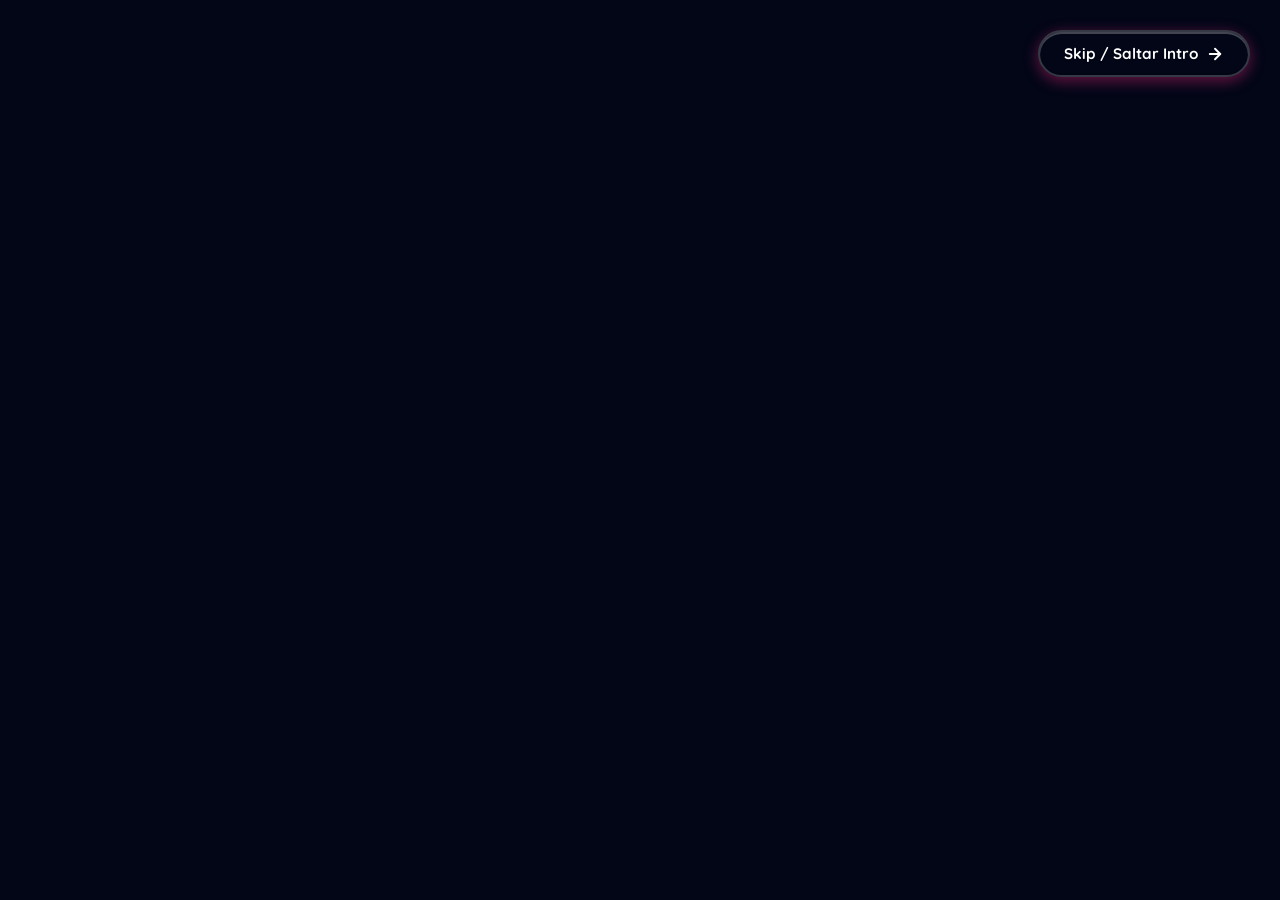
==== ui/html/app_GOland.html @ 0e0ae12b "feat: implementacion del workspace Pastel Sky, onboarding de GOnions y schema educativo para Supabas" ====
<!DOCTYPE html>
<html lang="es">
<head>
    <meta charset="UTF-8">
    <meta name="viewport" content="width=device-width, initial-scale=1.0">
    <title>GOland - Introducción</title>
    <!-- Importación de Google Fonts -->
    <link rel="preconnect" href="https://fonts.googleapis.com">
    <link rel="preconnect" href="https://fonts.gstatic.com" crossorigin>
    <link href="https://fonts.googleapis.com/css2?family=Outfit:wght@400;600;700&family=Quicksand:wght@500;700&display=swap" rel="stylesheet">
    <link rel="stylesheet" href="/static/css/style.css">
    <style>
        body, html {
            margin: 0;
            padding: 0;
            width: 100vw;
            height: 100vh;
            background-color: #020617;
            overflow: hidden;
            font-family: 'Outfit', sans-serif;
            position: relative;
        }

        /* Contenedor de Video de pantalla completa */
        .video-background {
            position: absolute;
            top: 0;
            left: 0;
            width: 100%;
            height: 100%;
            z-index: 1;
            overflow: hidden;
        }

        .video-background video {
            width: 100%;
            height: 100%;
            object-fit: cover;
            filter: brightness(0.85) contrast(1.1);
        }

        /* Overlay oscuro sutil para mejorar legibilidad del botón */
        .video-overlay {
            position: absolute;
            top: 0;
            left: 0;
            width: 100%;
            height: 100%;
            background: radial-gradient(circle, rgba(0,0,0,0) 50%, rgba(2,6,23,0.4) 100%);
            z-index: 2;
            pointer-events: none;
        }

        /* Botón absoluto arriba a la derecha */
        .skip-container {
            position: absolute;
            top: 30px;
            right: 30px;
            z-index: 10;
        }

        /* Clases base del botón Kawaii se definen aquí y en style.css */
        .boton-kawaii {
            display: inline-flex;
            align-items: center;
            justify-content: center;
            gap: 8px;
            background: linear-gradient(135deg, var(--color-neon-pink) 0%, var(--color-neon-accent) 100%);
            color: #ffffff;
            font-family: 'Quicksand', sans-serif;
            font-weight: 700;
            font-size: 0.95rem;
            padding: 12px 24px;
            border-radius: 50px;
            text-decoration: none;
            box-shadow: 0 4px 15px rgba(255, 42, 133, 0.4), 
                        inset 0 -2px 0px rgba(0, 0, 0, 0.15),
                        inset 0 2px 0px rgba(255, 255, 255, 0.25);
            border: 2px solid rgba(255, 255, 255, 0.2);
            cursor: pointer;
            transition: all 0.3s cubic-bezier(0.175, 0.885, 0.32, 1.275);
            text-shadow: 0 1px 2px rgba(0, 0, 0, 0.2);
        }

        .boton-kawaii:hover {
            transform: scale(1.06) translateY(-2px);
            box-shadow: 0 8px 25px rgba(255, 42, 133, 0.6),
                        inset 0 -2px 0px rgba(0, 0, 0, 0.15),
                        inset 0 2px 0px rgba(255, 255, 255, 0.4);
            border-color: rgba(255, 255, 255, 0.4);
        }

        .boton-kawaii:active {
            transform: scale(0.96) translateY(1px);
            box-shadow: 0 3px 10px rgba(255, 42, 133, 0.4);
        }

        .boton-kawaii svg {
            transition: transform 0.2s ease;
        }

        .boton-kawaii:hover svg {
            transform: translateX(4px);
        }
    </style>
</head>
<body>
    <div class="video-background">
        <video autoplay loop muted playsinline>
            <source src="/videos/mp4.mp4" type="video/mp4">
            Tu navegador no soporta la reproducción de video.
        </video>
    </div>
    <div class="video-overlay"></div>

    <div class="skip-container">
        <a href="/login" class="boton-kawaii">
            <span>Skip / Saltar Intro</span>
            <svg width="18" height="18" viewBox="0 0 24 24" fill="none" stroke="currentColor" stroke-width="2.5" stroke-linecap="round" stroke-linejoin="round">
                <path d="M5 12h14"></path>
                <path d="m12 5 7 7-7 7"></path>
            </svg>
        </a>
    </div>
</body>
</html>
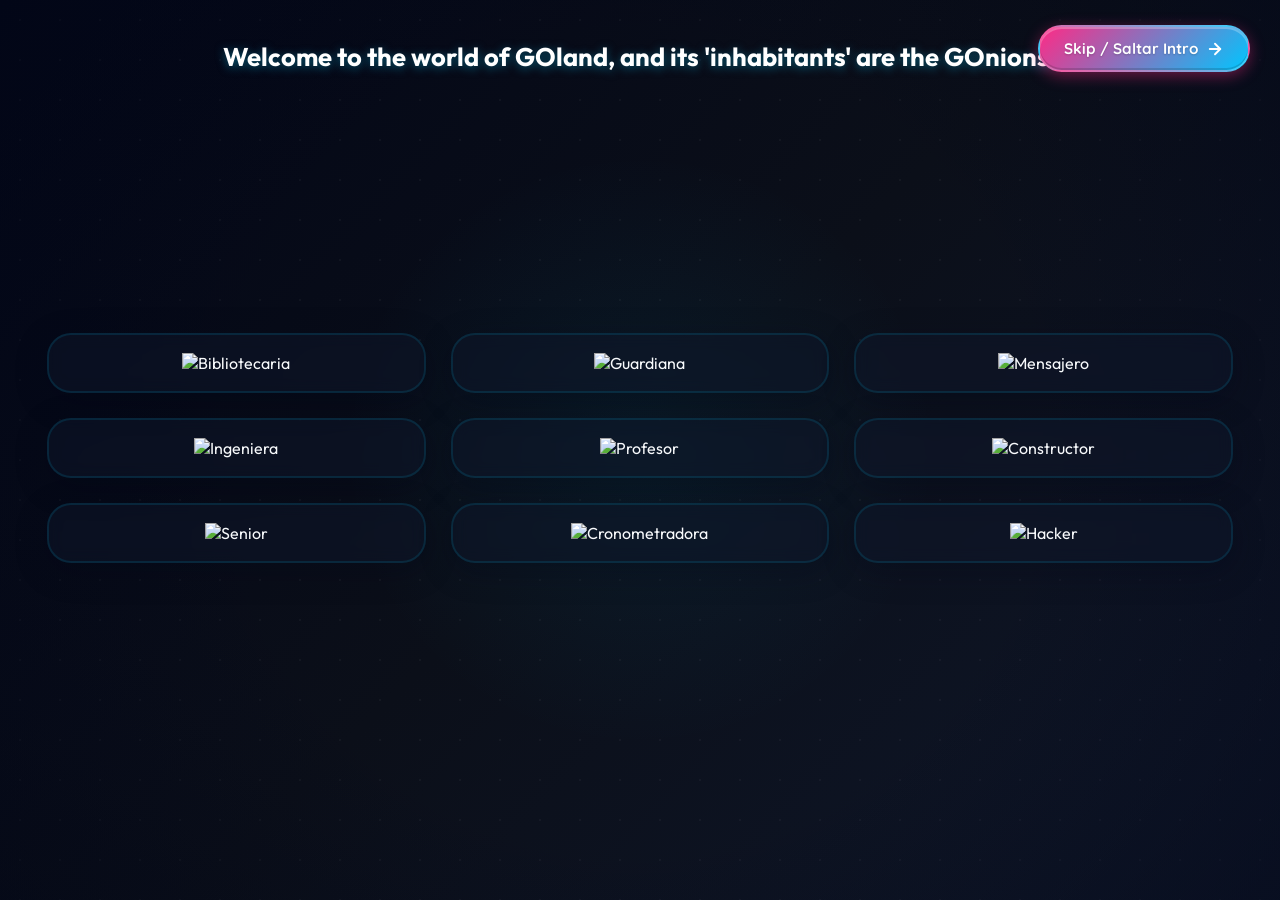
==== commit 656fb92d: "style: adaptar app_GOland.html al diseño espacial de index.html y corregir rutas de imagenes" ====
--- a/ui/html/app_GOland.html
+++ b/ui/html/app_GOland.html
@@ -4,62 +4,250 @@
     <meta charset="UTF-8">
     <meta name="viewport" content="width=device-width, initial-scale=1.0">
     <title>GOland - Introducción</title>
-    <!-- Importación de Google Fonts -->
     <link rel="preconnect" href="https://fonts.googleapis.com">
     <link rel="preconnect" href="https://fonts.gstatic.com" crossorigin>
     <link href="https://fonts.googleapis.com/css2?family=Outfit:wght@400;600;700&family=Quicksand:wght@500;700&display=swap" rel="stylesheet">
     <link rel="stylesheet" href="/static/css/style.css">
     <style>
+        :root {
+            --space-bg: linear-gradient(135deg, #020617 0%, #0b0f19 50%, #0f172a 100%);
+            --color-cyan-go: #00add8;
+            --color-neon-pink: #ff2a85;
+            --color-neon-accent: #00c6ff;
+        }
+
         body, html {
             margin: 0;
             padding: 0;
             width: 100vw;
             height: 100vh;
-            background-color: #020617;
+            background: var(--space-bg);
             overflow: hidden;
             font-family: 'Outfit', sans-serif;
             position: relative;
-        }
-
-        /* Contenedor de Video de pantalla completa */
-        .video-background {
+            display: flex;
+            flex-direction: column;
+            align-items: center;
+            justify-content: flex-start;
+            color: #f8fafc;
+        }
+
+        /* Efecto de partículas de estrellas de fondo */
+        .stars {
             position: absolute;
             top: 0;
             left: 0;
             width: 100%;
             height: 100%;
+            background: radial-gradient(circle, rgba(255,255,255,0.05) 1px, transparent 1px);
+            background-size: 40px 40px;
             z-index: 1;
-            overflow: hidden;
-        }
-
-        .video-background video {
-            width: 100%;
-            height: 100%;
-            object-fit: cover;
-            filter: brightness(0.85) contrast(1.1);
-        }
-
-        /* Overlay oscuro sutil para mejorar legibilidad del botón */
-        .video-overlay {
+            opacity: 0.7;
+            pointer-events: none;
+        }
+
+        /* Resplandor ambiental de fondo */
+        .ambient-glow {
+            position: absolute;
+            width: 600px;
+            height: 600px;
+            background: radial-gradient(circle, rgba(0, 173, 216, 0.08) 0%, transparent 70%);
+            z-index: 2;
+            pointer-events: none;
+            border-radius: 50%;
+            top: 50%;
+            left: 50%;
+            transform: translate(-50%, -50%);
+        }
+
+        /* Contenedor principal de fondo con un leve overlay */
+        .container-overlay {
             position: absolute;
             top: 0;
             left: 0;
             width: 100%;
             height: 100%;
-            background: radial-gradient(circle, rgba(0,0,0,0) 50%, rgba(2,6,23,0.4) 100%);
+            background: radial-gradient(circle, rgba(0,0,0,0) 50%, rgba(2,6,23,0.5) 100%);
+            z-index: 1;
+            pointer-events: none;
+        }
+
+        /* Contenedor del título dinámico (Más pequeño y compacto) */
+        .header-container {
+            margin-top: 40px; 
+            margin-bottom: 5px;
+            z-index: 5;
+            text-align: center;
+            width: 100%;
+            padding: 0 20px;
+            box-sizing: border-box;
+        }
+
+        .gonion-title {
+            color: #ffffff;
+            font-family: 'Outfit', sans-serif;
+            font-weight: 700;
+            font-size: 1.6rem; /* Título más pequeño */
+            text-shadow: 0 2px 10px rgba(0, 173, 216, 0.5);
+            margin: 0;
+        }
+
+        /* --- CUADRÍCULA DE GOnions (Casillas más grandes) --- */
+        .gonion-grid {
+            position: relative;
+            z-index: 5;
+            display: grid;
+            grid-template-columns: repeat(3, 1fr);
+            gap: 25px; /* Más espacio entre casillas */
+            width: 95%;
+            max-width: 1350px; /* Cuadrícula más ancha */
+            height: calc(100vh - 160px); /* Maximiza el alto disponible */
+            justify-content: center;
+            align-content: center;
+            padding: 15px;
+            box-sizing: border-box;
+        }
+
+        /* Estilo general de cada carta de personaje */
+        .gonion-card {
+            background: rgba(15, 23, 42, 0.5); /* Glassmorphism oscuro */
+            border: 2px solid rgba(0, 173, 216, 0.15);
+            border-radius: 24px;
+            padding: 18px;
+            display: flex;
+            flex-direction: column;
+            align-items: center;
+            justify-content: center;
+            text-align: center;
+            position: relative;
+            transition: all 0.4s cubic-bezier(0.16, 1, 0.3, 1);
+            box-shadow: 0 8px 32px rgba(2, 6, 23, 0.3);
+            box-sizing: border-box;
+            overflow: hidden; /* Imprescindible para el zoom de la imagen */
+            backdrop-filter: blur(8px);
+        }
+
+        /* Estilo de la imagen estática dentro de la casilla */
+        .gonion-card img {
+            width: auto;
+            height: auto;
+            max-width: 85%;
+            max-height: 120px;
+            object-fit: contain;
+            transition: transform 0.5s cubic-bezier(0.16, 1, 0.3, 1), opacity 0.4s ease;
             z-index: 2;
+        }
+
+        /* --- INTERACCIONES ON HOVER (Casilla local) --- */
+        .gonion-card:hover {
+            border-color: rgba(0, 173, 216, 0.5);
+            box-shadow: 0 12px 40px rgba(0, 173, 216, 0.25);
+            background: rgba(15, 23, 42, 0.8);
+            transform: translateY(-4px);
+        }
+
+        /* Al hacer hover, la imagen de la casilla se amplía y difumina al fondo */
+        .gonion-card:hover img {
+            opacity: 0.15;
+            transform: scale(1.35); /* Zoom / Ampliar */
+        }
+
+        /* Contenedor de texto descriptivo (Centrado absoluto dentro de la casilla) */
+        .gonion-text {
+            position: absolute;
+            top: 0;
+            left: 0;
+            width: 100%;
+            height: 100%;
+            padding: 20px;
+            box-sizing: border-box;
+            display: flex;
+            flex-direction: column;
+            justify-content: center;
+            align-items: center;
+            color: #ffffff;
+            font-family: 'Quicksand', sans-serif;
+            font-size: 0.88rem;
+            opacity: 0; /* Oculto por defecto */
+            transition: opacity 0.3s ease-in-out;
+            z-index: 3;
             pointer-events: none;
         }
 
-        /* Botón absoluto arriba a la derecha */
+        .gonion-card:hover .gonion-text {
+            opacity: 1;
+        }
+
+        /* Estilos internos del texto */
+        .gonion-text h4 {
+            margin: 0 0 6px 0;
+            font-size: 1.15rem;
+            color: var(--color-neon-pink);
+            font-weight: 700;
+            text-shadow: 0 1px 4px rgba(0,0,0,0.8);
+        }
+
+        .gonion-text p {
+            margin: 0 0 4px 0;
+            line-height: 1.4;
+            text-shadow: 0 1px 4px rgba(0,0,0,0.8);
+        }
+
+        /* Subrayado de requisitos de acceso */
+        .gonion-text .requirement {
+            font-weight: 700;
+            color: var(--color-neon-accent);
+            display: block;
+            margin-top: 6px;
+            font-size: 0.8rem;
+            text-transform: uppercase;
+            letter-spacing: 0.5px;
+            text-shadow: 0 1px 4px rgba(0,0,0,0.8);
+        }
+
+        /* --- CAPA GLOBAL PARA EL PERSONAJE CENTRADO Y GIGANTE (En background parallax) --- */
+        #global-preview-overlay {
+            position: fixed;
+            top: 0;
+            left: 0;
+            width: 100vw;
+            height: 100vh;
+            background: rgba(2, 6, 23, 0.2); /* Sutil oscurecimiento ambiental */
+            display: flex;
+            align-items: center;
+            justify-content: center;
+            z-index: 3; /* Detrás de la grid para evitar tapar el texto (grid tiene z-index: 5) */
+            opacity: 0;
+            pointer-events: none; /* Permite interactuar con la grid inferior */
+            transition: opacity 0.5s ease;
+        }
+
+        #global-preview-overlay.active {
+            opacity: 1;
+        }
+
+        #global-preview-overlay img {
+            max-width: 50vw;
+            max-height: 50vh;
+            object-fit: contain;
+            transform: scale(0.85);
+            transition: transform 0.5s cubic-bezier(0.16, 1, 0.3, 1);
+            filter: drop-shadow(0 0 50px rgba(0, 173, 216, 0.45));
+            opacity: 0.45; /* Sutil fusión con el fondo espacial */
+        }
+
+        #global-preview-overlay.active img {
+            transform: scale(1.05);
+        }
+
+        /* --- BOTÓN SKIP (PRESERVADO) --- */
         .skip-container {
             position: absolute;
-            top: 30px;
+            top: 25px;
             right: 30px;
             z-index: 10;
         }
 
-        /* Clases base del botón Kawaii se definen aquí y en style.css */
         .boton-kawaii {
             display: inline-flex;
             align-items: center;
@@ -105,13 +293,108 @@
     </style>
 </head>
 <body>
-    <div class="video-background">
-        <video autoplay loop muted playsinline>
-            <source src="/videos/mp4.mp4" type="video/mp4">
-            Tu navegador no soporta la reproducción de video.
-        </video>
+    <div class="stars"></div>
+    <div class="ambient-glow"></div>
+    <div class="container-overlay"></div>
+
+    <div class="header-container">
+        <h1 class="gonion-title" id="gonion-main-title">Bienvenido al mundo de GOland y sus "habitantes" son los GOnions.</h1>
     </div>
-    <div class="video-overlay"></div>
+
+    <div class="gonion-grid">
+        
+        <div class="gonion-card">
+            <img src="/static/img/Bibliotecaria.png" alt="Bibliotecaria">
+            <div class="gonion-text">
+                <h4>Bibliotecaria</h4>
+                <p>Busca en la documentación de Go (Docs, standard library).</p>
+                <p>Soporte Pasivo. El Profesor la invoca si hay dudas sobre un paquete (fmt, net).</p>
+            </div>
+        </div>
+
+        <div class="gonion-card">
+            <img src="/static/img/Guardiana.png" alt="Guardiana">
+            <div class="gonion-text">
+                <h4>Guardiana</h4>
+                <p>Crea casos extremos (Edge cases) y rompe tu código. Es el Control de Calidad.</p>
+                <p>Bloquea el progreso hasta que tu código pase sus tests.</p>
+                <span class="requirement">Requisito Logro: Tests</span>
+            </div>
+        </div>
+
+        <div class="gonion-card">
+            <img src="/static/img/Mensajero.png" alt="Mensajero">
+            <div class="gonion-text">
+                <h4>Mensajero</h4>
+                <p>Gestiona el flujo de logs y notificaciones de sistema. Infraestructura.</p>
+                <p>No evalúa código, alimenta la "Terminal de Diagnóstico".</p>
+            </div>
+        </div>
+
+        <div class="gonion-card">
+            <img src="/static/img/Ingeniera.png" alt="Ingeniera">
+            <div class="gonion-text">
+                <h4>Ingeniera</h4>
+                <p>Analiza rendimiento, concurrencia (Goroutines) y memoria de tu proyecto. Líder Técnica.</p>
+                <p>Actúa después del Profesor si el código compila bien.</p>
+                <span class="requirement">Requisito Nivel 3 (Exp)</span>
+            </div>
+        </div>
+
+        <div class="gonion-card">
+            <img src="/static/img/Profesor.png" alt="Profesor">
+            <div class="gonion-text">
+                <h4>Profesor</h4>
+                <p>Te enseña y evalúa el código y la sintaxis del código.</p>
+                <p>También te da el contexto general. Es el referente del estudiante.</p>
+            </div>
+        </div>
+
+        <div class="gonion-card">
+            <img src="/static/img/Constructor.png" alt="Constructor">
+            <div class="gonion-text">
+                <h4>Constructor</h4>
+                <p>Diseña arquitectura de paquetes e interfaces sólidas. Se convierte en Arquitecto y se activa en proyectos multi-archivo.</p>
+                <p>Ignora scripts simples.</p>
+                <span class="requirement">Requisito Nivel 5 (Exp)</span>
+            </div>
+        </div>
+
+        <div class="gonion-card">
+            <img src="/static/img/Senior.png" alt="Senior">
+            <div class="gonion-text">
+                <h4>Senior</h4>
+                <p>Revisa las convenciones de nomenclatura (Effective Go).</p>
+                <p>Cambia a Mentora cuando hay mejoras a hacer sobre estilo, no sobre compilación.</p>
+                <span class="requirement">Requisito Logro: Foro</span>
+            </div>
+        </div>
+
+        <div class="gonion-card">
+            <img src="/static/img/Cronometradora.png" alt="Cronometradora">
+            <div class="gonion-text">
+                <h4>Cronometradora</h4>
+                <p>Especialista extremo en Big O notation y optimización de latencia.</p>
+                <p>Auditora Final. Turno de cierre. Solo habla si el código es ineficiente.</p>
+                <span class="requirement">Requisito Nivel 10 (Exp)</span>
+            </div>
+        </div>
+
+        <div class="gonion-card">
+            <img src="/static/img/Hacker.png" alt="Hacker">
+            <div class="gonion-text">
+                <h4>Hacker</h4>
+                <p>Enseña atajos, trucos no documentados y one-liners. Interrupción Aleatoria.</p>
+                <p>Puede saltarse su turno para dar un "Tip" rápido.</p>
+                <span class="requirement">Requisito Logro Oculto</span>
+            </div>
+        </div>
+
+    </div>
+
+    <div id="global-preview-overlay">
+        <img id="overlay-img" src="" alt="GOnion Preview">
+    </div>
 
     <div class="skip-container">
         <a href="/login" class="boton-kawaii">
@@ -122,5 +405,41 @@
             </svg>
         </a>
     </div>
+
+    <script>
+        document.addEventListener('DOMContentLoaded', function() {
+            // 1. Control de idioma del título
+            const userLanguage = navigator.language || navigator.userLanguage;
+            const titleElement = document.getElementById('gonion-main-title');
+
+            const titles = {
+                es: "Bienvenido al mundo de GOland y sus \"habitantes\" son los GOnions.",
+                en: "Welcome to the world of GOland, and its 'inhabitants' are the GOnions."
+            };
+
+            if (!userLanguage.startsWith('es')) {
+                titleElement.textContent = titles.en;
+            }
+
+            // 2. Lógica del Zoom Centrado en Pantalla
+            const overlay = document.getElementById('global-preview-overlay');
+            const overlayImg = document.getElementById('overlay-img');
+            const cards = document.querySelectorAll('.gonion-card');
+
+            cards.forEach(card => {
+                card.addEventListener('mouseenter', () => {
+                    const cardImg = card.querySelector('img');
+                    if (cardImg) {
+                        overlayImg.src = cardImg.src;
+                        overlay.classList.add('active');
+                    }
+                });
+
+                card.addEventListener('mouseleave', () => {
+                    overlay.classList.remove('active');
+                });
+            });
+        });
+    </script>
 </body>
-</html>+</html>
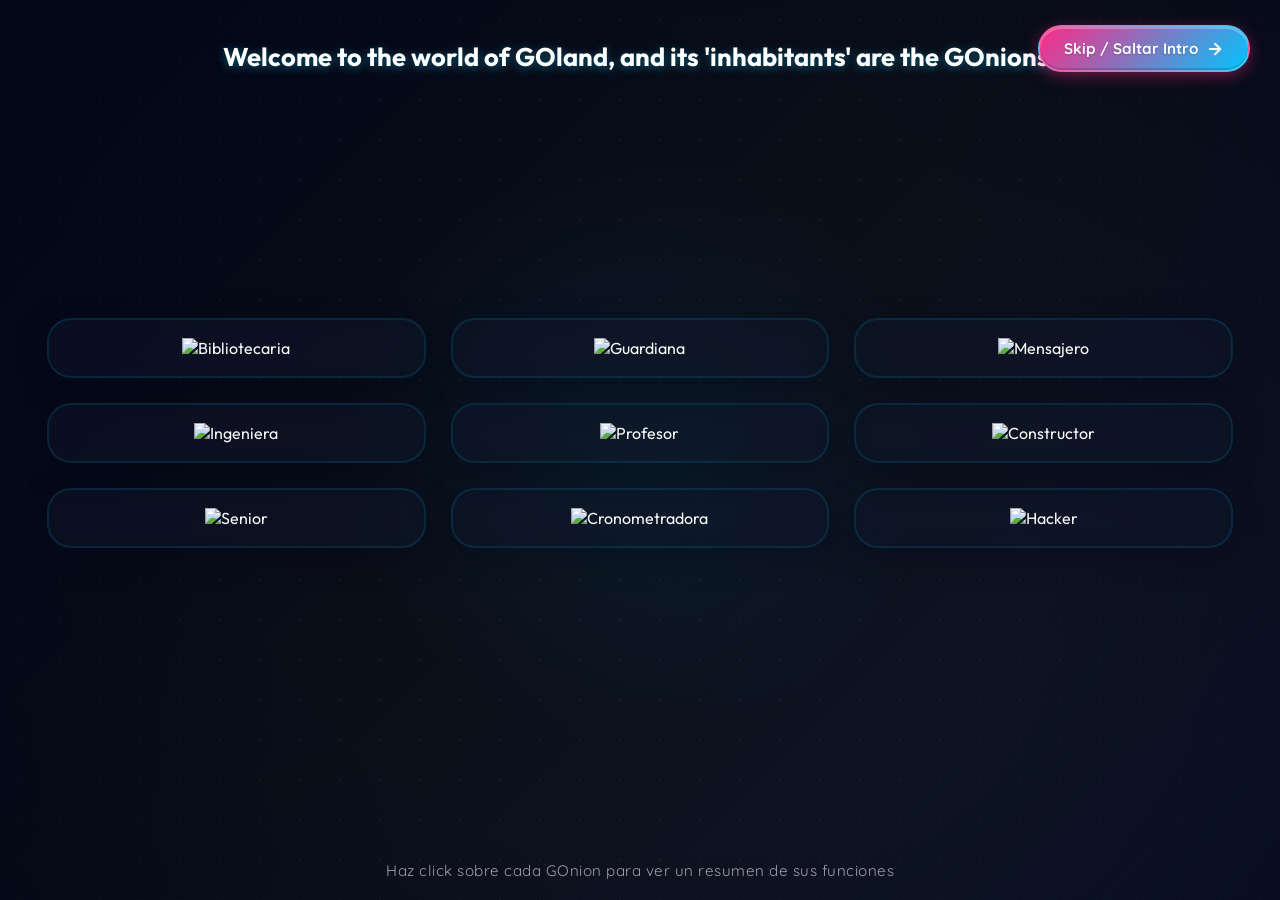
==== commit 02142b73: "Refactor: change GOnions interaction from hover to click in app_GOland.html" ====
--- a/ui/html/app_GOland.html
+++ b/ui/html/app_GOland.html
@@ -32,7 +32,6 @@
             color: #f8fafc;
         }
 
-        /* Efecto de partículas de estrellas de fondo */
         .stars {
             position: absolute;
             top: 0;
@@ -46,7 +45,6 @@
             pointer-events: none;
         }
 
-        /* Resplandor ambiental de fondo */
         .ambient-glow {
             position: absolute;
             width: 600px;
@@ -60,7 +58,6 @@
             transform: translate(-50%, -50%);
         }
 
-        /* Contenedor principal de fondo con un leve overlay */
         .container-overlay {
             position: absolute;
             top: 0;
@@ -72,7 +69,6 @@
             pointer-events: none;
         }
 
-        /* Contenedor del título dinámico (Más pequeño y compacto) */
         .header-container {
             margin-top: 40px; 
             margin-bottom: 5px;
@@ -87,30 +83,29 @@
             color: #ffffff;
             font-family: 'Outfit', sans-serif;
             font-weight: 700;
-            font-size: 1.6rem; /* Título más pequeño */
+            font-size: 1.6rem;
             text-shadow: 0 2px 10px rgba(0, 173, 216, 0.5);
             margin: 0;
         }
 
-        /* --- CUADRÍCULA DE GOnions (Casillas más grandes) --- */
+        /* --- CUADRÍCULA DE GOnions --- */
         .gonion-grid {
             position: relative;
             z-index: 5;
             display: grid;
             grid-template-columns: repeat(3, 1fr);
-            gap: 25px; /* Más espacio entre casillas */
+            gap: 25px;
             width: 95%;
-            max-width: 1350px; /* Cuadrícula más ancha */
-            height: calc(100vh - 160px); /* Maximiza el alto disponible */
+            max-width: 1350px;
+            height: calc(100vh - 190px); /* Ajustado para dejar espacio al footer */
             justify-content: center;
             align-content: center;
             padding: 15px;
             box-sizing: border-box;
         }
 
-        /* Estilo general de cada carta de personaje */
         .gonion-card {
-            background: rgba(15, 23, 42, 0.5); /* Glassmorphism oscuro */
+            background: rgba(15, 23, 42, 0.5);
             border: 2px solid rgba(0, 173, 216, 0.15);
             border-radius: 24px;
             padding: 18px;
@@ -123,11 +118,11 @@
             transition: all 0.4s cubic-bezier(0.16, 1, 0.3, 1);
             box-shadow: 0 8px 32px rgba(2, 6, 23, 0.3);
             box-sizing: border-box;
-            overflow: hidden; /* Imprescindible para el zoom de la imagen */
+            overflow: hidden;
             backdrop-filter: blur(8px);
-        }
-
-        /* Estilo de la imagen estática dentro de la casilla */
+            cursor: pointer; /* Indica que es clickeable */
+        }
+
         .gonion-card img {
             width: auto;
             height: auto;
@@ -136,23 +131,32 @@
             object-fit: contain;
             transition: transform 0.5s cubic-bezier(0.16, 1, 0.3, 1), opacity 0.4s ease;
             z-index: 2;
-        }
-
-        /* --- INTERACCIONES ON HOVER (Casilla local) --- */
-        .gonion-card:hover {
+            pointer-events: none; /* Evita conflictos de click con la imagen */
+        }
+
+        /* --- INTERACCIONES ON CLICK --- */
+        
+        /* Si hay alguna carta activa, difuminamos el resto */
+        .gonion-grid.has-active .gonion-card {
+            opacity: 0.15;
+        }
+
+        /* Estilos de la carta activa (Clickeada) */
+        .gonion-grid.has-active .gonion-card.is-active {
+            opacity: 1;
             border-color: rgba(0, 173, 216, 0.5);
-            box-shadow: 0 12px 40px rgba(0, 173, 216, 0.25);
-            background: rgba(15, 23, 42, 0.8);
-            transform: translateY(-4px);
-        }
-
-        /* Al hacer hover, la imagen de la casilla se amplía y difumina al fondo */
-        .gonion-card:hover img {
+            box-shadow: 0 15px 50px rgba(0, 173, 216, 0.6), 0 0 20px rgba(255, 42, 133, 0.3);
+            background: rgba(15, 23, 42, 0.9);
+            transform: translateY(-8px) scale(1.03);
+            z-index: 10;
+        }
+
+        /* Ampliar imagen de la carta activa */
+        .gonion-card.is-active img {
             opacity: 0.15;
-            transform: scale(1.35); /* Zoom / Ampliar */
-        }
-
-        /* Contenedor de texto descriptivo (Centrado absoluto dentro de la casilla) */
+            transform: scale(1.35);
+        }
+
         .gonion-text {
             position: absolute;
             top: 0;
@@ -168,32 +172,36 @@
             color: #ffffff;
             font-family: 'Quicksand', sans-serif;
             font-size: 0.88rem;
-            opacity: 0; /* Oculto por defecto */
+            opacity: 0;
             transition: opacity 0.3s ease-in-out;
             z-index: 3;
             pointer-events: none;
         }
 
-        .gonion-card:hover .gonion-text {
+        /* Mostrar texto de la carta activa */
+        .gonion-card.is-active .gonion-text {
             opacity: 1;
         }
 
-        /* Estilos internos del texto */
         .gonion-text h4 {
             margin: 0 0 6px 0;
             font-size: 1.15rem;
-            color: var(--color-neon-pink);
+            background: linear-gradient(to right, var(--color-neon-pink), var(--color-cyan-go));
+            -webkit-background-clip: text;
+            -webkit-text-fill-color: transparent;
+            color: transparent;
             font-weight: 700;
-            text-shadow: 0 1px 4px rgba(0,0,0,0.8);
         }
 
         .gonion-text p {
             margin: 0 0 4px 0;
             line-height: 1.4;
-            text-shadow: 0 1px 4px rgba(0,0,0,0.8);
-        }
-
-        /* Subrayado de requisitos de acceso */
+            font-family: 'Outfit', sans-serif;
+            font-weight: 500;
+            color: #e2e8f0;
+            text-shadow: 0 2px 4px rgba(0,0,0,0.9);
+        }
+
         .gonion-text .requirement {
             font-weight: 700;
             color: var(--color-neon-accent);
@@ -205,20 +213,19 @@
             text-shadow: 0 1px 4px rgba(0,0,0,0.8);
         }
 
-        /* --- CAPA GLOBAL PARA EL PERSONAJE CENTRADO Y GIGANTE (En background parallax) --- */
         #global-preview-overlay {
             position: fixed;
             top: 0;
             left: 0;
             width: 100vw;
             height: 100vh;
-            background: rgba(2, 6, 23, 0.2); /* Sutil oscurecimiento ambiental */
+            background: rgba(2, 6, 23, 0.4);
             display: flex;
             align-items: center;
             justify-content: center;
-            z-index: 3; /* Detrás de la grid para evitar tapar el texto (grid tiene z-index: 5) */
+            z-index: 3;
             opacity: 0;
-            pointer-events: none; /* Permite interactuar con la grid inferior */
+            pointer-events: none;
             transition: opacity 0.5s ease;
         }
 
@@ -233,14 +240,13 @@
             transform: scale(0.85);
             transition: transform 0.5s cubic-bezier(0.16, 1, 0.3, 1);
             filter: drop-shadow(0 0 50px rgba(0, 173, 216, 0.45));
-            opacity: 0.45; /* Sutil fusión con el fondo espacial */
+            opacity: 0.45;
         }
 
         #global-preview-overlay.active img {
             transform: scale(1.05);
         }
 
-        /* --- BOTÓN SKIP (PRESERVADO) --- */
         .skip-container {
             position: absolute;
             top: 25px;
@@ -278,17 +284,25 @@
             border-color: rgba(255, 255, 255, 0.4);
         }
 
-        .boton-kawaii:active {
-            transform: scale(0.96) translateY(1px);
-            box-shadow: 0 3px 10px rgba(255, 42, 133, 0.4);
-        }
-
-        .boton-kawaii svg {
-            transition: transform 0.2s ease;
-        }
-
-        .boton-kawaii:hover svg {
-            transform: translateX(4px);
+        /* --- INSTRUCCIÓN FOOTER --- */
+        .footer-instruction {
+            position: absolute;
+            bottom: 20px;
+            width: 100%;
+            text-align: center;
+            color: rgba(255, 255, 255, 0.6);
+            font-family: 'Quicksand', sans-serif;
+            font-size: 0.95rem;
+            letter-spacing: 0.5px;
+            z-index: 5;
+            pointer-events: none;
+            animation: pulseText 2s infinite ease-in-out;
+        }
+
+        @keyframes pulseText {
+            0% { opacity: 0.5; }
+            50% { opacity: 1; }
+            100% { opacity: 0.5; }
         }
     </style>
 </head>
@@ -302,13 +316,12 @@
     </div>
 
     <div class="gonion-grid">
-        
         <div class="gonion-card">
             <img src="/static/img/Bibliotecaria.png" alt="Bibliotecaria">
             <div class="gonion-text">
                 <h4>Bibliotecaria</h4>
                 <p>Busca en la documentación de Go (Docs, standard library).</p>
-                <p>Soporte Pasivo. El Profesor la invoca si hay dudas sobre un paquete (fmt, net).</p>
+                <p>Soporte Pasivo. El Profesor la invoca si hay dudas sobre un paquete.</p>
             </div>
         </div>
 
@@ -316,7 +329,7 @@
             <img src="/static/img/Guardiana.png" alt="Guardiana">
             <div class="gonion-text">
                 <h4>Guardiana</h4>
-                <p>Crea casos extremos (Edge cases) y rompe tu código. Es el Control de Calidad.</p>
+                <p>Crea casos extremos (Edge cases) y rompe tu código.</p>
                 <p>Bloquea el progreso hasta que tu código pase sus tests.</p>
                 <span class="requirement">Requisito Logro: Tests</span>
             </div>
@@ -326,8 +339,8 @@
             <img src="/static/img/Mensajero.png" alt="Mensajero">
             <div class="gonion-text">
                 <h4>Mensajero</h4>
-                <p>Gestiona el flujo de logs y notificaciones de sistema. Infraestructura.</p>
-                <p>No evalúa código, alimenta la "Terminal de Diagnóstico".</p>
+                <p>Gestiona el flujo de logs y notificaciones de sistema.</p>
+                <p>No evalúa código, alimenta la Terminal de Diagnóstico.</p>
             </div>
         </div>
 
@@ -335,7 +348,7 @@
             <img src="/static/img/Ingeniera.png" alt="Ingeniera">
             <div class="gonion-text">
                 <h4>Ingeniera</h4>
-                <p>Analiza rendimiento, concurrencia (Goroutines) y memoria de tu proyecto. Líder Técnica.</p>
+                <p>Analiza rendimiento, concurrencia (Goroutines) y memoria.</p>
                 <p>Actúa después del Profesor si el código compila bien.</p>
                 <span class="requirement">Requisito Nivel 3 (Exp)</span>
             </div>
@@ -345,8 +358,8 @@
             <img src="/static/img/Profesor.png" alt="Profesor">
             <div class="gonion-text">
                 <h4>Profesor</h4>
-                <p>Te enseña y evalúa el código y la sintaxis del código.</p>
-                <p>También te da el contexto general. Es el referente del estudiante.</p>
+                <p>Te enseña y evalúa el código y la sintaxis.</p>
+                <p>También te da el contexto general. Es el referente.</p>
             </div>
         </div>
 
@@ -354,7 +367,7 @@
             <img src="/static/img/Constructor.png" alt="Constructor">
             <div class="gonion-text">
                 <h4>Constructor</h4>
-                <p>Diseña arquitectura de paquetes e interfaces sólidas. Se convierte en Arquitecto y se activa en proyectos multi-archivo.</p>
+                <p>Diseña arquitectura de paquetes e interfaces sólidas.</p>
                 <p>Ignora scripts simples.</p>
                 <span class="requirement">Requisito Nivel 5 (Exp)</span>
             </div>
@@ -365,7 +378,7 @@
             <div class="gonion-text">
                 <h4>Senior</h4>
                 <p>Revisa las convenciones de nomenclatura (Effective Go).</p>
-                <p>Cambia a Mentora cuando hay mejoras a hacer sobre estilo, no sobre compilación.</p>
+                <p>Cambia a Mentora cuando hay mejoras sobre estilo.</p>
                 <span class="requirement">Requisito Logro: Foro</span>
             </div>
         </div>
@@ -374,8 +387,8 @@
             <img src="/static/img/Cronometradora.png" alt="Cronometradora">
             <div class="gonion-text">
                 <h4>Cronometradora</h4>
-                <p>Especialista extremo en Big O notation y optimización de latencia.</p>
-                <p>Auditora Final. Turno de cierre. Solo habla si el código es ineficiente.</p>
+                <p>Especialista en Big O notation y optimización.</p>
+                <p>Auditora Final. Solo habla si el código es ineficiente.</p>
                 <span class="requirement">Requisito Nivel 10 (Exp)</span>
             </div>
         </div>
@@ -384,13 +397,14 @@
             <img src="/static/img/Hacker.png" alt="Hacker">
             <div class="gonion-text">
                 <h4>Hacker</h4>
-                <p>Enseña atajos, trucos no documentados y one-liners. Interrupción Aleatoria.</p>
-                <p>Puede saltarse su turno para dar un "Tip" rápido.</p>
+                <p>Enseña atajos, trucos no documentados y one-liners.</p>
+                <p>Puede saltarse su turno para dar un Tip rápido.</p>
                 <span class="requirement">Requisito Logro Oculto</span>
             </div>
         </div>
-
     </div>
+
+    <div class="footer-instruction">Haz click sobre cada GOnion para ver un resumen de sus funciones</div>
 
     <div id="global-preview-overlay">
         <img id="overlay-img" src="" alt="GOnion Preview">
@@ -408,7 +422,7 @@
 
     <script>
         document.addEventListener('DOMContentLoaded', function() {
-            // 1. Control de idioma del título
+            // 1. Control de idioma
             const userLanguage = navigator.language || navigator.userLanguage;
             const titleElement = document.getElementById('gonion-main-title');
 
@@ -421,23 +435,44 @@
                 titleElement.textContent = titles.en;
             }
 
-            // 2. Lógica del Zoom Centrado en Pantalla
+            // 2. Lógica de Click en la Cuadrícula
+            const grid = document.querySelector('.gonion-grid');
+            const cards = document.querySelectorAll('.gonion-card');
             const overlay = document.getElementById('global-preview-overlay');
             const overlayImg = document.getElementById('overlay-img');
-            const cards = document.querySelectorAll('.gonion-card');
-
+
+            // Click en cada tarjeta
             cards.forEach(card => {
-                card.addEventListener('mouseenter', () => {
-                    const cardImg = card.querySelector('img');
-                    if (cardImg) {
-                        overlayImg.src = cardImg.src;
-                        overlay.classList.add('active');
+                card.addEventListener('click', (e) => {
+                    e.stopPropagation(); // Evita que el clic se propague al body
+
+                    const isAlreadyActive = card.classList.contains('is-active');
+
+                    // Reiniciamos todas las tarjetas primero
+                    cards.forEach(c => c.classList.remove('is-active'));
+                    grid.classList.remove('has-active');
+                    overlay.classList.remove('active');
+
+                    // Si no estaba activa, la activamos
+                    if (!isAlreadyActive) {
+                        card.classList.add('is-active');
+                        grid.classList.add('has-active');
+                        
+                        // Mostrar imagen gigante en el fondo
+                        const cardImg = card.querySelector('img');
+                        if (cardImg) {
+                            overlayImg.src = cardImg.src;
+                            overlay.classList.add('active');
+                        }
                     }
                 });
-
-                card.addEventListener('mouseleave', () => {
-                    overlay.classList.remove('active');
-                });
+            });
+
+            // Si se hace clic en cualquier otro lado de la pantalla, reiniciar todo
+            document.body.addEventListener('click', () => {
+                cards.forEach(c => c.classList.remove('is-active'));
+                grid.classList.remove('has-active');
+                overlay.classList.remove('active');
             });
         });
     </script>
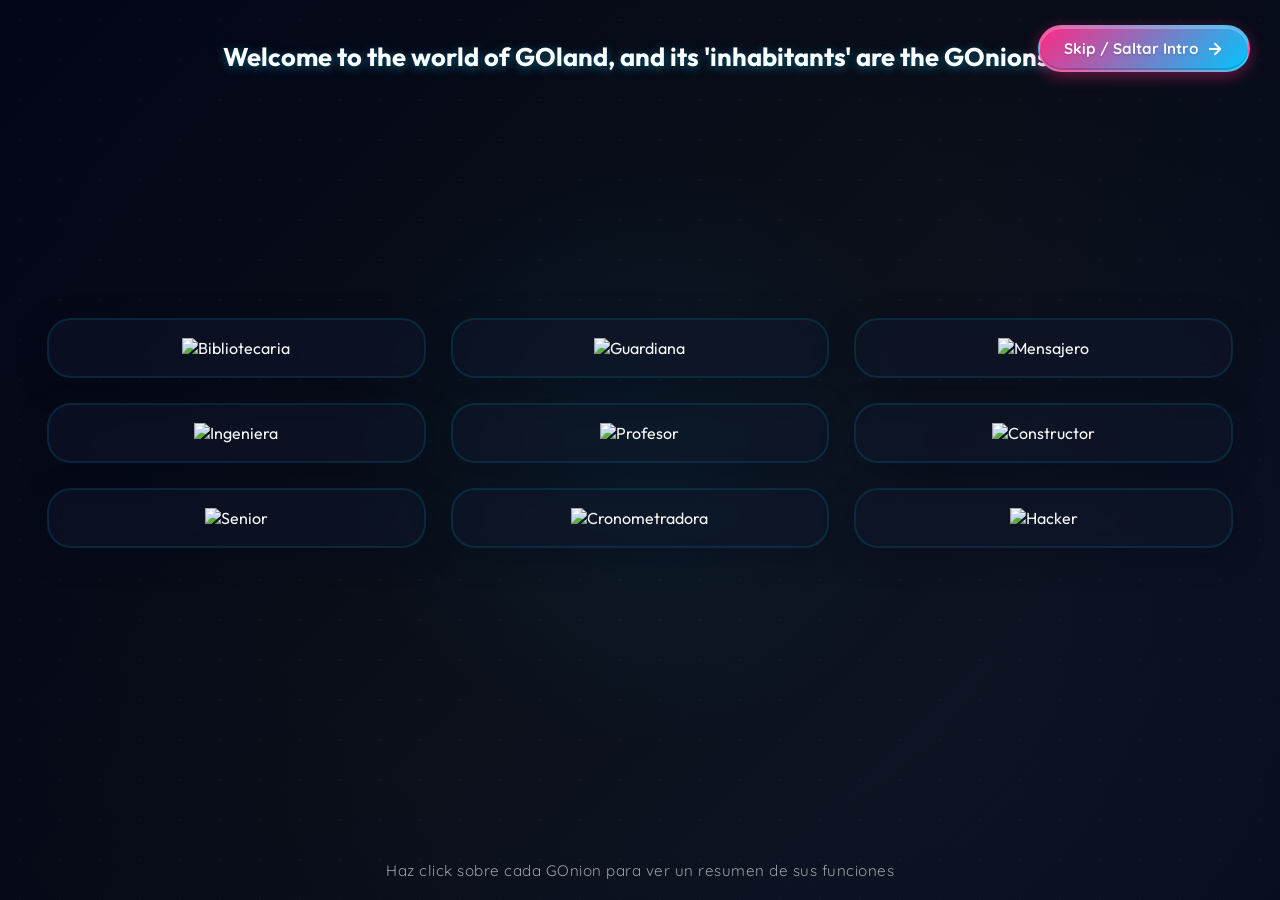
==== commit 86214f40: "UI: layout overlay text content beneath active GOnion preview image" ====
--- a/ui/html/app_GOland.html
+++ b/ui/html/app_GOland.html
@@ -219,39 +219,107 @@
             left: 0;
             width: 100vw;
             height: 100vh;
-            background: rgba(2, 6, 23, 0.4);
+            background: rgba(2, 6, 23, 0.75);
+            backdrop-filter: blur(8px);
             display: flex;
             align-items: center;
             justify-content: center;
-            z-index: 3;
+            z-index: 20;
             opacity: 0;
             pointer-events: none;
-            transition: opacity 0.5s ease;
+            transition: opacity 0.4s ease;
         }
 
         #global-preview-overlay.active {
             opacity: 1;
+            pointer-events: auto; /* Permite clics para cerrarlo */
+        }
+
+        .preview-content {
+            display: flex;
+            flex-direction: column;
+            align-items: center;
+            justify-content: center;
+            max-width: 90%;
+            max-height: 90vh;
+            gap: 20px;
+            z-index: 21;
         }
 
         #global-preview-overlay img {
-            max-width: 50vw;
-            max-height: 50vh;
+            max-width: 80vw;
+            max-height: 40vh;
             object-fit: contain;
-            transform: scale(0.85);
+            transform: scale(0.9);
             transition: transform 0.5s cubic-bezier(0.16, 1, 0.3, 1);
-            filter: drop-shadow(0 0 50px rgba(0, 173, 216, 0.45));
-            opacity: 0.45;
+            filter: drop-shadow(0 0 50px rgba(0, 173, 216, 0.4));
+            opacity: 1.0;
         }
 
         #global-preview-overlay.active img {
-            transform: scale(1.05);
+            transform: scale(1.0);
+            opacity: 1.0;
+        }
+
+        .overlay-text {
+            background: rgba(15, 23, 42, 0.85);
+            border: 2px solid rgba(0, 173, 216, 0.3);
+            border-radius: 20px;
+            padding: 20px 25px;
+            max-width: 500px;
+            width: 100%;
+            text-align: center;
+            backdrop-filter: blur(12px);
+            box-shadow: 0 20px 50px rgba(2, 6, 23, 0.7);
+            transform: translateY(20px);
+            opacity: 0;
+            transition: all 0.5s cubic-bezier(0.16, 1, 0.3, 1);
+            box-sizing: border-box;
+        }
+
+        #global-preview-overlay.active .overlay-text {
+            transform: translateY(0);
+            opacity: 1;
+        }
+
+        .overlay-text h4 {
+            margin: 0 0 10px 0;
+            font-size: 1.4rem;
+            background: linear-gradient(to right, var(--color-neon-pink), var(--color-cyan-go));
+            -webkit-background-clip: text;
+            -webkit-text-fill-color: transparent;
+            color: transparent;
+            font-weight: 700;
+        }
+
+        .overlay-text p {
+            margin: 0 0 8px 0;
+            line-height: 1.5;
+            font-family: 'Outfit', sans-serif;
+            font-weight: 500;
+            color: #f1f5f9;
+            font-size: 0.95rem;
+        }
+
+        .overlay-text .requirement {
+            font-weight: 700;
+            color: var(--color-neon-accent);
+            display: inline-block;
+            margin-top: 8px;
+            font-size: 0.78rem;
+            text-transform: uppercase;
+            letter-spacing: 0.5px;
+            border: 1px solid rgba(0, 198, 255, 0.3);
+            padding: 3px 10px;
+            border-radius: 20px;
+            background: rgba(0, 198, 255, 0.05);
         }
 
         .skip-container {
             position: absolute;
             top: 25px;
             right: 30px;
-            z-index: 10;
+            z-index: 25; /* Colocado sobre el overlay */
         }
 
         .boton-kawaii {
@@ -407,7 +475,10 @@
     <div class="footer-instruction">Haz click sobre cada GOnion para ver un resumen de sus funciones</div>
 
     <div id="global-preview-overlay">
-        <img id="overlay-img" src="" alt="GOnion Preview">
+        <div class="preview-content">
+            <img id="overlay-img" src="" alt="GOnion Preview">
+            <div id="overlay-text-container" class="overlay-text"></div>
+        </div>
     </div>
 
     <div class="skip-container">
@@ -440,6 +511,7 @@
             const cards = document.querySelectorAll('.gonion-card');
             const overlay = document.getElementById('global-preview-overlay');
             const overlayImg = document.getElementById('overlay-img');
+            const overlayTextContainer = document.getElementById('overlay-text-container');
 
             // Click en cada tarjeta
             cards.forEach(card => {
@@ -458,10 +530,12 @@
                         card.classList.add('is-active');
                         grid.classList.add('has-active');
                         
-                        // Mostrar imagen gigante en el fondo
+                        // Mostrar imagen gigante y su texto descriptivo en el overlay
                         const cardImg = card.querySelector('img');
-                        if (cardImg) {
+                        const cardText = card.querySelector('.gonion-text');
+                        if (cardImg && cardText) {
                             overlayImg.src = cardImg.src;
+                            overlayTextContainer.innerHTML = cardText.innerHTML;
                             overlay.classList.add('active');
                         }
                     }
